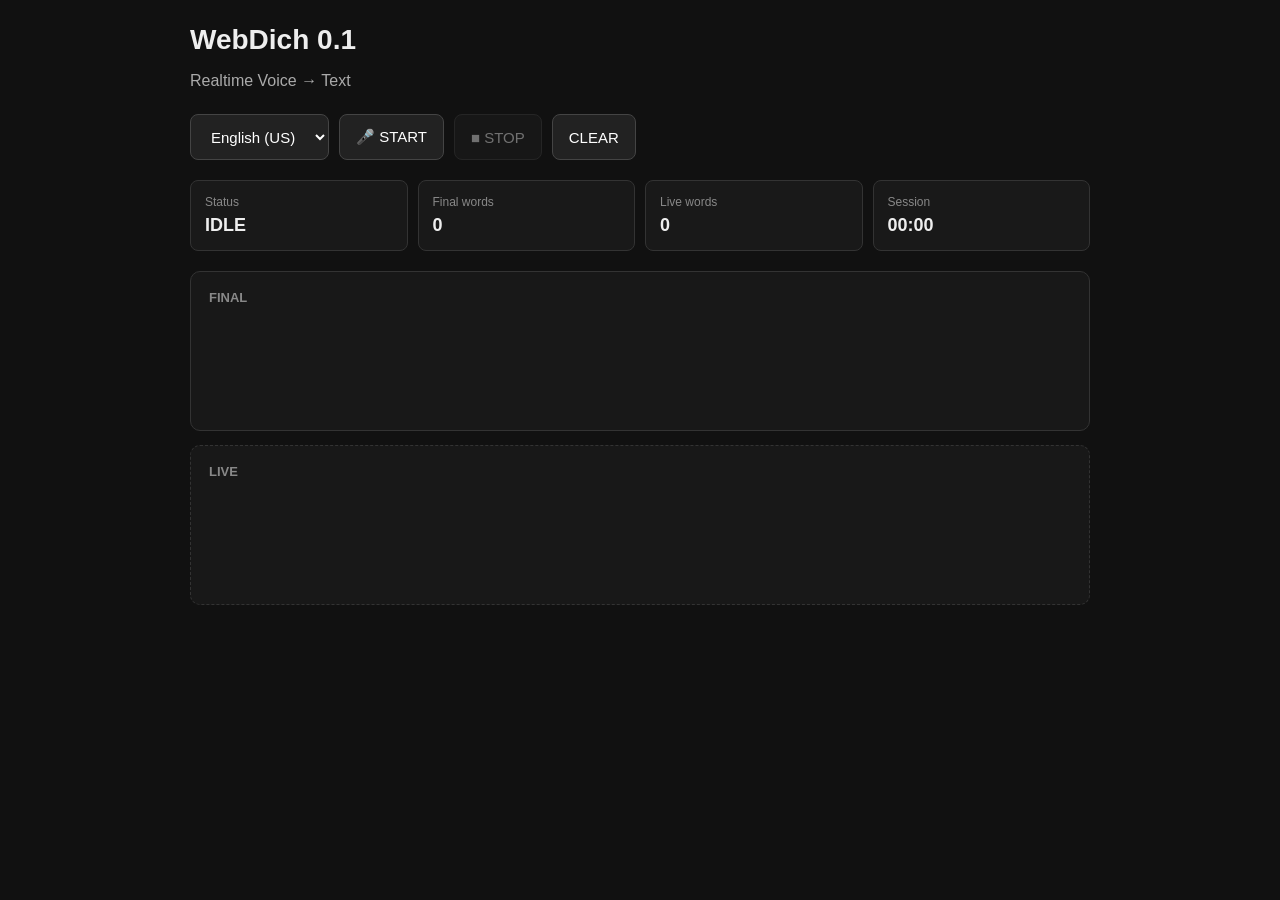
==== index.html @ 93e2efd9 "Add files via upload" ====
<!DOCTYPE html>
<html lang="en">
<head>
    <meta charset="UTF-8">
    <meta
        name="viewport"
        content="width=device-width, initial-scale=1.0"
    >

    <meta
        name="theme-color"
        content="#111111"
    >

    <title>WebDich 0.1</title>

    <link rel="stylesheet" href="style.css">
    <link rel="manifest" href="manifest.json">
</head>

<body>

<main class="app">

    <header>
        <h1>WebDich 0.1</h1>
        <p>Realtime Voice → Text</p>
    </header>

    <section class="controls">

        <select id="language">
            <option value="en-US">English (US)</option>
            <option value="en-GB">English (UK)</option>
            <option value="vi-VN">Vietnamese</option>
        </select>

        <button id="startBtn">
            🎤 START
        </button>

        <button id="stopBtn" disabled>
            ■ STOP
        </button>

        <button id="clearBtn">
            CLEAR
        </button>

    </section>

    <section class="status">
        <div>
            <span>Status</span>
            <strong id="status">IDLE</strong>
        </div>

        <div>
            <span>Final words</span>
            <strong id="finalWords">0</strong>
        </div>

        <div>
            <span>Live words</span>
            <strong id="liveWords">0</strong>
        </div>

        <div>
            <span>Session</span>
            <strong id="sessionTime">00:00</strong>
        </div>
    </section>

    <section class="transcript">

        <div class="panel">
            <h2>FINAL</h2>
            <div id="finalText"></div>
        </div>

        <div class="panel live">
            <h2>LIVE</h2>
            <div id="liveText"></div>
        </div>

    </section>

    <section class="info">
        <p id="supportMessage"></p>
    </section>

</main>

<script src="app.js"></script>

</body>
</html>
---- style.css ----
* {
    box-sizing: border-box;
}

body {
    margin: 0;
    background: #111;
    color: #eee;
    font-family:
        Arial,
        sans-serif;
}

.app {
    width: min(900px, 94%);
    margin: auto;
    padding: 24px 0 50px;
}

header {
    margin-bottom: 24px;
}

header h1 {
    margin: 0;
    font-size: 28px;
}

header p {
    color: #aaa;
}

.controls {
    display: flex;
    flex-wrap: wrap;
    gap: 10px;
    margin-bottom: 20px;
}

button,
select {
    min-height: 46px;
    padding: 0 16px;
    border: 1px solid #444;
    border-radius: 8px;
    background: #222;
    color: #fff;
    font-size: 15px;
}

button {
    cursor: pointer;
}

button:disabled {
    opacity: 0.4;
    cursor: not-allowed;
}

.status {
    display: grid;
    grid-template-columns:
        repeat(4, 1fr);

    gap: 10px;

    margin-bottom: 20px;
}

.status div {
    padding: 14px;
    border: 1px solid #333;
    border-radius: 8px;
    background: #191919;
}

.status span {
    display: block;
    color: #888;
    font-size: 12px;
    margin-bottom: 6px;
}

.status strong {
    font-size: 18px;
}

.panel {
    min-height: 160px;

    padding: 18px;

    margin-bottom: 14px;

    border: 1px solid #333;
    border-radius: 10px;

    background: #181818;
}

.panel h2 {
    margin-top: 0;
    font-size: 13px;
    color: #888;
}

.panel div {
    font-size: 20px;
    line-height: 1.6;
}

.live {
    border-style: dashed;
}

.info {
    color: #888;
    font-size: 13px;
}


@media (max-width: 650px) {

    .status {
        grid-template-columns:
            repeat(2, 1fr);
    }

    .controls {
        flex-direction: column;
    }

    button,
    select {
        width: 100%;
    }

}
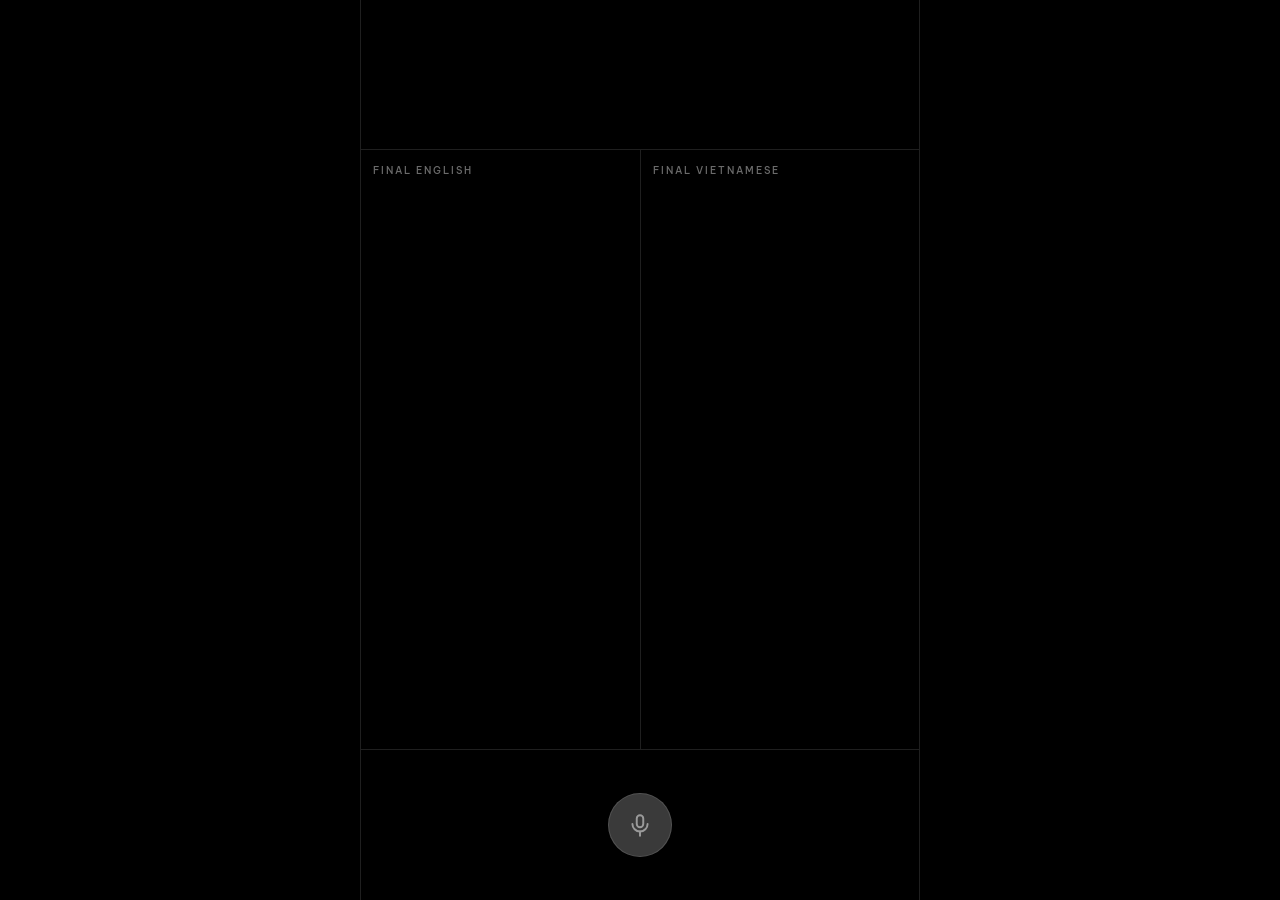
==== commit 202231a1: "Add files via upload" ====
--- a/index.html
+++ b/index.html
@@ -1,97 +1,46 @@
 <!DOCTYPE html>
-<html lang="en">
+<html lang="vi">
 <head>
-    <meta charset="UTF-8">
-    <meta
-        name="viewport"
-        content="width=device-width, initial-scale=1.0"
-    >
+  <meta charset="utf-8">
+  <meta name="viewport" content="width=device-width, initial-scale=1, viewport-fit=cover">
+  <meta name="theme-color" content="#000000">
+  <title>WebDich v0.1 — Voice → Text</title>
+  <link rel="manifest" href="manifest.json">
+  <link rel="icon" href="icon.svg" type="image/svg+xml">
+  <link rel="preconnect" href="https://fonts.googleapis.com">
+  <link rel="preconnect" href="https://fonts.gstatic.com" crossorigin>
+  <link href="https://fonts.googleapis.com/css2?family=Be+Vietnam+Pro:wght@300;400;500&display=swap" rel="stylesheet">
+  <link rel="stylesheet" href="style.css">
+</head>
+<body>
+  <div class="app">
 
-    <meta
-        name="theme-color"
-        content="#111111"
-    >
+    <!-- 1/6 — LIVE VOICE (spec §2.1): only realtime partial text -->
+    <div id="live" class="live" aria-live="polite"></div>
 
-    <title>WebDich 0.1</title>
+    <!-- 4/6 — FINAL: EN left, VI right (spec §3) -->
+    <div class="final">
+      <div id="final-en" class="col">
+        <div class="col-label">Final English</div>
+      </div>
+      <div id="final-vi" class="col">
+        <div class="col-label">Final Vietnamese</div>
+      </div>
+    </div>
 
-    <link rel="stylesheet" href="style.css">
-    <link rel="manifest" href="manifest.json">
-</head>
+    <!-- 1/6 — MIC (spec §13) -->
+    <div class="mic-row">
+      <button id="mic" aria-label="Toggle microphone" aria-pressed="false">
+        <svg viewBox="0 0 24 24" fill="none" stroke-width="1.8" stroke-linecap="round" stroke-linejoin="round" aria-hidden="true">
+          <rect class="mic-stroke" x="9" y="3" width="6" height="11" rx="3"/>
+          <path class="mic-stroke" d="M5 11a7 7 0 0 0 14 0"/>
+          <line class="mic-stroke" x1="12" y1="18" x2="12" y2="22"/>
+        </svg>
+      </button>
+    </div>
 
-<body>
+  </div>
 
-<main class="app">
-
-    <header>
-        <h1>WebDich 0.1</h1>
-        <p>Realtime Voice → Text</p>
-    </header>
-
-    <section class="controls">
-
-        <select id="language">
-            <option value="en-US">English (US)</option>
-            <option value="en-GB">English (UK)</option>
-            <option value="vi-VN">Vietnamese</option>
-        </select>
-
-        <button id="startBtn">
-            🎤 START
-        </button>
-
-        <button id="stopBtn" disabled>
-            ■ STOP
-        </button>
-
-        <button id="clearBtn">
-            CLEAR
-        </button>
-
-    </section>
-
-    <section class="status">
-        <div>
-            <span>Status</span>
-            <strong id="status">IDLE</strong>
-        </div>
-
-        <div>
-            <span>Final words</span>
-            <strong id="finalWords">0</strong>
-        </div>
-
-        <div>
-            <span>Live words</span>
-            <strong id="liveWords">0</strong>
-        </div>
-
-        <div>
-            <span>Session</span>
-            <strong id="sessionTime">00:00</strong>
-        </div>
-    </section>
-
-    <section class="transcript">
-
-        <div class="panel">
-            <h2>FINAL</h2>
-            <div id="finalText"></div>
-        </div>
-
-        <div class="panel live">
-            <h2>LIVE</h2>
-            <div id="liveText"></div>
-        </div>
-
-    </section>
-
-    <section class="info">
-        <p id="supportMessage"></p>
-    </section>
-
-</main>
-
-<script src="app.js"></script>
-
+  <script src="app.js"></script>
 </body>
 </html>
--- a/style.css
+++ b/style.css
@@ -1,138 +1,140 @@
-* {
-    box-sizing: border-box;
+/* WebDich v0.1 — ultra-minimal, black, thin borders, mobile-first (spec §15, §16) */
+:root {
+  --bg: #000000;
+  --line: rgba(255, 255, 255, 0.12);
+  --text: #f2f2f2;
+  --muted: rgba(255, 255, 255, 0.42);
+  --live: rgba(255, 255, 255, 0.6);
+  --mic-off: #3a3a3a;
+  --mic-on: #ffffff;
 }
 
+* { box-sizing: border-box; margin: 0; padding: 0; }
+
+html, body { height: 100%; }
+
 body {
-    margin: 0;
-    background: #111;
-    color: #eee;
-    font-family:
-        Arial,
-        sans-serif;
+  background: var(--bg);
+  color: var(--text);
+  font-family: 'Be Vietnam Pro', system-ui, -apple-system, 'Segoe UI', sans-serif;
+  overflow: hidden;
+  -webkit-font-smoothing: antialiased;
 }
 
 .app {
-    width: min(900px, 94%);
-    margin: auto;
-    padding: 24px 0 50px;
+  height: 100dvh;
+  height: 100vh; /* fallback */
+  display: flex;
+  flex-direction: column;
+  max-width: 560px;
+  margin: 0 auto;
+  border-left: 1px solid var(--line);
+  border-right: 1px solid var(--line);
 }
 
-header {
-    margin-bottom: 24px;
+/* ---- LIVE VOICE — 1/6 (spec §2.1) ---- */
+.live {
+  flex: 0 0 16.6667%;
+  min-height: 0;
+  display: flex;
+  align-items: center;
+  justify-content: center;
+  padding: 12px 20px;
+  border-bottom: 1px solid var(--line);
+  font-size: clamp(16px, 4.5vw, 22px);
+  font-weight: 300;
+  color: var(--live);
+  text-align: center;
+  overflow: hidden;
+  line-height: 1.4;
+  word-break: break-word;
+}
+.live.status {
+  color: rgba(255, 130, 130, 0.85);
+  font-size: 13px;
+  letter-spacing: 0.02em;
 }
 
-header h1 {
-    margin: 0;
-    font-size: 28px;
+/* ---- FINAL — 4/6, two columns (spec §3) ---- */
+.final {
+  flex: 1 1 auto; /* fills remaining ~66.67% */
+  min-height: 0;
+  display: flex;
+  border-bottom: 1px solid var(--line);
+}
+.col {
+  flex: 1 1 50%;
+  min-width: 0;
+  padding: 14px 12px;
+  overflow-y: auto;
+  -webkit-overflow-scrolling: touch;
+}
+.col + .col { border-left: 1px solid var(--line); }
+.col-label {
+  font-size: 10px;
+  letter-spacing: 0.2em;
+  text-transform: uppercase;
+  color: var(--muted);
+  margin-bottom: 12px;
+  font-weight: 500;
+}
+.col p {
+  font-size: 15px;
+  line-height: 1.6;
+  font-weight: 400;
+  margin-bottom: 12px;
+  color: var(--text);
+  word-break: break-word;
 }
 
-header p {
-    color: #aaa;
+/* ---- MIC — 1/6 (spec §13, §14) ---- */
+.mic-row {
+  flex: 0 0 16.6667%;
+  min-height: 0;
+  display: flex;
+  align-items: center;
+  justify-content: center;
+}
+#mic {
+  width: 64px;
+  height: 64px;
+  border-radius: 50%;
+  border: 1px solid var(--line);
+  background: var(--mic-off); /* OFF = gray */
+  cursor: pointer;
+  padding: 0;
+  position: relative;
+  transition: background 0.2s ease, transform 0.1s ease;
+  -webkit-tap-highlight-color: transparent;
+}
+#mic.on { background: var(--mic-on); } /* ON = white */
+#mic:active { transform: scale(0.94); }
+#mic svg {
+  width: 26px;
+  height: 26px;
+  display: block;
+  margin: 0 auto;
+}
+#mic .mic-stroke { stroke: #9a9a9a; transition: stroke 0.2s ease; }
+#mic.on .mic-stroke { stroke: #000000; }
+
+/* subtle pulse ring while listening — simple, no complex animation */
+#mic.on::before {
+  content: '';
+  position: absolute;
+  inset: -6px;
+  border-radius: 50%;
+  border: 1px solid rgba(255, 255, 255, 0.3);
+  animation: wd-pulse 2.2s ease-out infinite;
+  pointer-events: none;
+}
+@keyframes wd-pulse {
+  0%   { transform: scale(0.92); opacity: 0.9; }
+  100% { transform: scale(1.3);  opacity: 0; }
 }
 
-.controls {
-    display: flex;
-    flex-wrap: wrap;
-    gap: 10px;
-    margin-bottom: 20px;
+@media (max-width: 380px) {
+  #mic { width: 56px; height: 56px; }
+  #mic svg { width: 22px; height: 22px; }
+  .col p { font-size: 14px; }
 }
-
-button,
-select {
-    min-height: 46px;
-    padding: 0 16px;
-    border: 1px solid #444;
-    border-radius: 8px;
-    background: #222;
-    color: #fff;
-    font-size: 15px;
-}
-
-button {
-    cursor: pointer;
-}
-
-button:disabled {
-    opacity: 0.4;
-    cursor: not-allowed;
-}
-
-.status {
-    display: grid;
-    grid-template-columns:
-        repeat(4, 1fr);
-
-    gap: 10px;
-
-    margin-bottom: 20px;
-}
-
-.status div {
-    padding: 14px;
-    border: 1px solid #333;
-    border-radius: 8px;
-    background: #191919;
-}
-
-.status span {
-    display: block;
-    color: #888;
-    font-size: 12px;
-    margin-bottom: 6px;
-}
-
-.status strong {
-    font-size: 18px;
-}
-
-.panel {
-    min-height: 160px;
-
-    padding: 18px;
-
-    margin-bottom: 14px;
-
-    border: 1px solid #333;
-    border-radius: 10px;
-
-    background: #181818;
-}
-
-.panel h2 {
-    margin-top: 0;
-    font-size: 13px;
-    color: #888;
-}
-
-.panel div {
-    font-size: 20px;
-    line-height: 1.6;
-}
-
-.live {
-    border-style: dashed;
-}
-
-.info {
-    color: #888;
-    font-size: 13px;
-}
-
-
-@media (max-width: 650px) {
-
-    .status {
-        grid-template-columns:
-            repeat(2, 1fr);
-    }
-
-    .controls {
-        flex-direction: column;
-    }
-
-    button,
-    select {
-        width: 100%;
-    }
-
-}
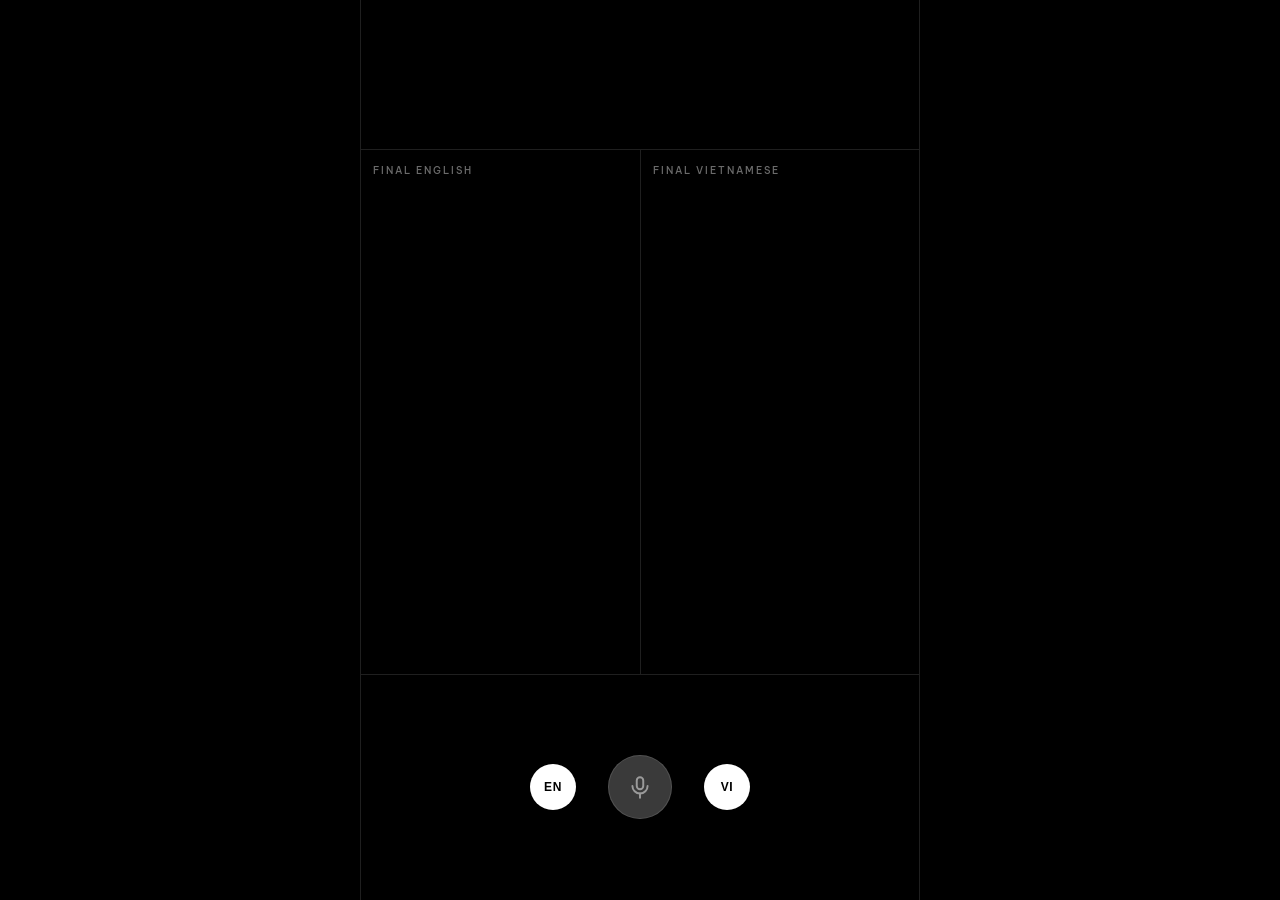
==== commit 761cea08: "Add files via upload" ====
--- a/index.html
+++ b/index.html
@@ -4,21 +4,22 @@
   <meta charset="utf-8">
   <meta name="viewport" content="width=device-width, initial-scale=1, viewport-fit=cover">
   <meta name="theme-color" content="#000000">
-  <title>WebDich v0.1 — Voice → Text</title>
+  <meta http-equiv="Cache-Control" content="no-cache, no-store, must-revalidate">
+  <meta http-equiv="Pragma" content="no-cache">
+  <meta http-equiv="Expires" content="0">
+  <title>WebDich v0.4 — Voice → Text (channel toggles)</title>
   <link rel="manifest" href="manifest.json">
   <link rel="icon" href="icon.svg" type="image/svg+xml">
   <link rel="preconnect" href="https://fonts.googleapis.com">
   <link rel="preconnect" href="https://fonts.gstatic.com" crossorigin>
-  <link href="https://fonts.googleapis.com/css2?family=Be+Vietnam+Pro:wght@300;400;500&display=swap" rel="stylesheet">
+  <link href="https://fonts.googleapis.com/css2?family=Be+Vietnam+Pro:wght@300;400;500;600&display=swap" rel="stylesheet">
   <link rel="stylesheet" href="style.css">
 </head>
 <body>
   <div class="app">
-
-    <!-- 1/6 — LIVE VOICE (spec §2.1): only realtime partial text -->
+    <!-- 1/6 — LIVE VOICE -->
     <div id="live" class="live" aria-live="polite"></div>
-
-    <!-- 4/6 — FINAL: EN left, VI right (spec §3) -->
+    <!-- 3.5/6 — FINAL: EN left, VI right (channel-toggleable) -->
     <div class="final">
       <div id="final-en" class="col">
         <div class="col-label">Final English</div>
@@ -27,9 +28,9 @@
         <div class="col-label">Final Vietnamese</div>
       </div>
     </div>
-
-    <!-- 1/6 — MIC (spec §13) -->
+    <!-- 1.5/6 — CHANNEL TOGGLES + MIC -->
     <div class="mic-row">
+      <button id="ch-en" class="channel-btn on" aria-label="Toggle English channel" aria-pressed="true">EN</button>
       <button id="mic" aria-label="Toggle microphone" aria-pressed="false">
         <svg viewBox="0 0 24 24" fill="none" stroke-width="1.8" stroke-linecap="round" stroke-linejoin="round" aria-hidden="true">
           <rect class="mic-stroke" x="9" y="3" width="6" height="11" rx="3"/>
@@ -37,10 +38,10 @@
           <line class="mic-stroke" x1="12" y1="18" x2="12" y2="22"/>
         </svg>
       </button>
+      <button id="ch-vi" class="channel-btn on" aria-label="Toggle Vietnamese channel" aria-pressed="true">VI</button>
     </div>
-
+    <div id="version-badge" class="version-badge"></div>
   </div>
-
-  <script src="app.js"></script>
+  <script src="app.js?v=0.4"></script>
 </body>
 </html>
--- a/style.css
+++ b/style.css
@@ -1,4 +1,6 @@
-/* WebDich v0.1 — ultra-minimal, black, thin borders, mobile-first (spec §15, §16) */
+/* WebDich v0.4 — ultra-minimal, black, thin borders, mobile-first
+ * Layout: LIVE 1/6 | FINAL 3.5/6 | CONTROLS 1.5/6 (channel toggles + mic)
+ */
 :root {
   --bg: #000000;
   --line: rgba(255, 255, 255, 0.12);
@@ -8,11 +10,8 @@
   --mic-off: #3a3a3a;
   --mic-on: #ffffff;
 }
-
 * { box-sizing: border-box; margin: 0; padding: 0; }
-
 html, body { height: 100%; }
-
 body {
   background: var(--bg);
   color: var(--text);
@@ -20,8 +19,8 @@
   overflow: hidden;
   -webkit-font-smoothing: antialiased;
 }
-
 .app {
+  position: relative;
   height: 100dvh;
   height: 100vh; /* fallback */
   display: flex;
@@ -31,8 +30,19 @@
   border-left: 1px solid var(--line);
   border-right: 1px solid var(--line);
 }
-
-/* ---- LIVE VOICE — 1/6 (spec §2.1) ---- */
+/* persistent tiny version badge */
+.version-badge {
+  position: absolute;
+  bottom: 6px;
+  right: 10px;
+  font-size: 9px;
+  letter-spacing: 0.12em;
+  color: rgba(255, 255, 255, 0.28);
+  pointer-events: none;
+  z-index: 5;
+  font-weight: 500;
+}
+/* ---- LIVE VOICE — 1/6 ---- */
 .live {
   flex: 0 0 16.6667%;
   min-height: 0;
@@ -54,10 +64,9 @@
   font-size: 13px;
   letter-spacing: 0.02em;
 }
-
-/* ---- FINAL — 4/6, two columns (spec §3) ---- */
+/* ---- FINAL — 3.5/6, two columns (auto-scroll when long) ---- */
 .final {
-  flex: 1 1 auto; /* fills remaining ~66.67% */
+  flex: 0 0 58.3333%;
   min-height: 0;
   display: flex;
   border-bottom: 1px solid var(--line);
@@ -70,6 +79,8 @@
   -webkit-overflow-scrolling: touch;
 }
 .col + .col { border-left: 1px solid var(--line); }
+.col.hidden { display: none; }
+.col:only-child { flex: 1 1 100%; border-left: none; }
 .col-label {
   font-size: 10px;
   letter-spacing: 0.2em;
@@ -86,15 +97,32 @@
   color: var(--text);
   word-break: break-word;
 }
-
-/* ---- MIC — 1/6 (spec §13, §14) ---- */
+/* ---- CONTROLS — 1.5/6: EN toggle | MIC | VI toggle ---- */
 .mic-row {
-  flex: 0 0 16.6667%;
+  flex: 0 0 25%;
   min-height: 0;
   display: flex;
   align-items: center;
   justify-content: center;
+  gap: 32px;
 }
+.channel-btn {
+  width: 46px;
+  height: 46px;
+  border-radius: 50%;
+  border: 1px solid var(--line);
+  background: var(--mic-off); /* OFF = gray */
+  color: #9a9a9a;
+  font-size: 12px;
+  font-weight: 600;
+  letter-spacing: 0.05em;
+  cursor: pointer;
+  padding: 0;
+  transition: background 0.2s ease, color 0.2s ease, transform 0.1s ease;
+  -webkit-tap-highlight-color: transparent;
+}
+.channel-btn.on { background: #ffffff; color: #000000; } /* ON = white */
+.channel-btn:active { transform: scale(0.92); }
 #mic {
   width: 64px;
   height: 64px;
@@ -117,8 +145,6 @@
 }
 #mic .mic-stroke { stroke: #9a9a9a; transition: stroke 0.2s ease; }
 #mic.on .mic-stroke { stroke: #000000; }
-
-/* subtle pulse ring while listening — simple, no complex animation */
 #mic.on::before {
   content: '';
   position: absolute;
@@ -132,8 +158,9 @@
   0%   { transform: scale(0.92); opacity: 0.9; }
   100% { transform: scale(1.3);  opacity: 0; }
 }
-
 @media (max-width: 380px) {
+  .mic-row { gap: 22px; }
+  .channel-btn { width: 40px; height: 40px; font-size: 11px; }
   #mic { width: 56px; height: 56px; }
   #mic svg { width: 22px; height: 22px; }
   .col p { font-size: 14px; }
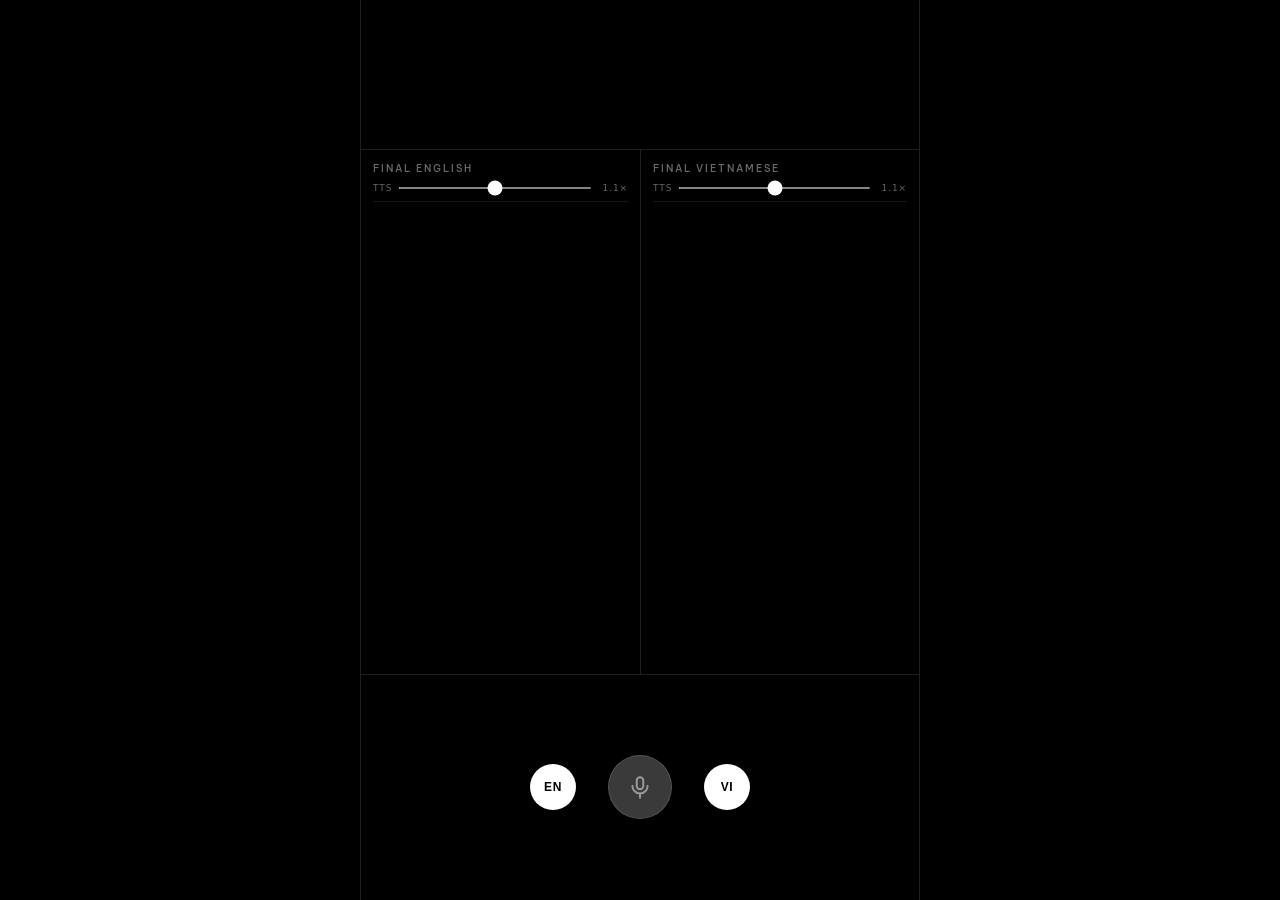
==== commit 8ab872c5: "Add files via upload" ====
--- a/index.html
+++ b/index.html
@@ -7,7 +7,7 @@
   <meta http-equiv="Cache-Control" content="no-cache, no-store, must-revalidate">
   <meta http-equiv="Pragma" content="no-cache">
   <meta http-equiv="Expires" content="0">
-  <title>WebDich v0.4 — Voice → Text (channel toggles)</title>
+  <title>WebDich v0.7 — Voice → Text + Translate + TTS (rate + echo filter)</title>
   <link rel="manifest" href="manifest.json">
   <link rel="icon" href="icon.svg" type="image/svg+xml">
   <link rel="preconnect" href="https://fonts.googleapis.com">
@@ -19,13 +19,29 @@
   <div class="app">
     <!-- 1/6 — LIVE VOICE -->
     <div id="live" class="live" aria-live="polite"></div>
-    <!-- 3.5/6 — FINAL: EN left, VI right (channel-toggleable) -->
+    <!-- 3.5/6 — FINAL: EN left, VI right (each with TTS rate slider in header) -->
     <div class="final">
       <div id="final-en" class="col">
-        <div class="col-label">Final English</div>
+        <div class="col-header">
+          <div class="col-label">Final English</div>
+          <div class="rate-ctrl">
+            <span>TTS</span>
+            <input type="range" id="rate-en" min="1" max="1.2" step="0.05" value="1.1" aria-label="TTS speed English">
+            <span id="rate-en-val">1.1×</span>
+          </div>
+        </div>
+        <div class="col-body" id="body-en"></div>
       </div>
       <div id="final-vi" class="col">
-        <div class="col-label">Final Vietnamese</div>
+        <div class="col-header">
+          <div class="col-label">Final Vietnamese</div>
+          <div class="rate-ctrl">
+            <span>TTS</span>
+            <input type="range" id="rate-vi" min="1" max="1.2" step="0.05" value="1.1" aria-label="TTS speed Vietnamese">
+            <span id="rate-vi-val">1.1×</span>
+          </div>
+        </div>
+        <div class="col-body" id="body-vi"></div>
       </div>
     </div>
     <!-- 1.5/6 — CHANNEL TOGGLES + MIC -->
@@ -42,6 +58,6 @@
     </div>
     <div id="version-badge" class="version-badge"></div>
   </div>
-  <script src="app.js?v=0.4"></script>
+  <script src="app.js?v=0.7"></script>
 </body>
 </html>
--- a/style.css
+++ b/style.css
@@ -1,5 +1,6 @@
-/* WebDich v0.4 — ultra-minimal, black, thin borders, mobile-first
- * Layout: LIVE 1/6 | FINAL 3.5/6 | CONTROLS 1.5/6 (channel toggles + mic)
+/* WebDich v0.7 — ultra-minimal, black, thin borders, mobile-first
+ * Layout: LIVE 1/6 | FINAL 3.5/6 | CONTROLS 1.5/6
+ * Each column: fixed header (label + TTS rate slider) + scrollable body
  */
 :root {
   --bg: #000000;
@@ -22,7 +23,7 @@
 .app {
   position: relative;
   height: 100dvh;
-  height: 100vh; /* fallback */
+  height: 100vh;
   display: flex;
   flex-direction: column;
   max-width: 560px;
@@ -30,7 +31,6 @@
   border-left: 1px solid var(--line);
   border-right: 1px solid var(--line);
 }
-/* persistent tiny version badge */
 .version-badge {
   position: absolute;
   bottom: 6px;
@@ -64,7 +64,7 @@
   font-size: 13px;
   letter-spacing: 0.02em;
 }
-/* ---- FINAL — 3.5/6, two columns (auto-scroll when long) ---- */
+/* ---- FINAL — 3.5/6, two columns ---- */
 .final {
   flex: 0 0 58.3333%;
   min-height: 0;
@@ -74,29 +74,59 @@
 .col {
   flex: 1 1 50%;
   min-width: 0;
-  padding: 14px 12px;
-  overflow-y: auto;
-  -webkit-overflow-scrolling: touch;
+  padding: 12px;
+  display: flex;
+  flex-direction: column;
 }
 .col + .col { border-left: 1px solid var(--line); }
 .col.hidden { display: none; }
-.col:only-child { flex: 1 1 100%; border-left: none; }
+.col-header {
+  flex: 0 0 auto;
+  padding-bottom: 8px;
+  margin-bottom: 8px;
+  border-bottom: 1px solid rgba(255, 255, 255, 0.08);
+}
 .col-label {
   font-size: 10px;
   letter-spacing: 0.2em;
   text-transform: uppercase;
   color: var(--muted);
-  margin-bottom: 12px;
+  margin-bottom: 8px;
   font-weight: 500;
 }
+.col-body {
+  flex: 1 1 auto;
+  min-height: 0;
+  overflow-y: auto;
+  -webkit-overflow-scrolling: touch;
+}
+/* TTS rate slider — minimal dark */
+.rate-ctrl {
+  display: flex;
+  align-items: center;
+  gap: 6px;
+  font-size: 9px;
+  letter-spacing: 0.1em;
+  color: rgba(255, 255, 255, 0.4);
+}
+.rate-ctrl input[type="range"] {
+  flex: 1 1 auto;
+  accent-color: #ffffff;
+  height: 2px;
+  cursor: pointer;
+  margin: 0;
+}
+.rate-ctrl span:last-child { min-width: 30px; text-align: right; }
+/* Phase 2: each row cell = final (source, gray) + trans (target, white, below) */
+.row-cell { margin-bottom: 14px; }
 .col p {
   font-size: 15px;
   line-height: 1.6;
   font-weight: 400;
-  margin-bottom: 12px;
-  color: var(--text);
   word-break: break-word;
 }
+.final-text { color: rgba(255, 255, 255, 0.5); margin-bottom: 4px; } /* source = gray */
+.trans-text { color: #ffffff; margin-bottom: 0; }                   /* translation = white */
 /* ---- CONTROLS — 1.5/6: EN toggle | MIC | VI toggle ---- */
 .mic-row {
   flex: 0 0 25%;
@@ -111,7 +141,7 @@
   height: 46px;
   border-radius: 50%;
   border: 1px solid var(--line);
-  background: var(--mic-off); /* OFF = gray */
+  background: var(--mic-off);
   color: #9a9a9a;
   font-size: 12px;
   font-weight: 600;
@@ -121,28 +151,23 @@
   transition: background 0.2s ease, color 0.2s ease, transform 0.1s ease;
   -webkit-tap-highlight-color: transparent;
 }
-.channel-btn.on { background: #ffffff; color: #000000; } /* ON = white */
+.channel-btn.on { background: #ffffff; color: #000000; }
 .channel-btn:active { transform: scale(0.92); }
 #mic {
   width: 64px;
   height: 64px;
   border-radius: 50%;
   border: 1px solid var(--line);
-  background: var(--mic-off); /* OFF = gray */
+  background: var(--mic-off);
   cursor: pointer;
   padding: 0;
   position: relative;
   transition: background 0.2s ease, transform 0.1s ease;
   -webkit-tap-highlight-color: transparent;
 }
-#mic.on { background: var(--mic-on); } /* ON = white */
+#mic.on { background: var(--mic-on); }
 #mic:active { transform: scale(0.94); }
-#mic svg {
-  width: 26px;
-  height: 26px;
-  display: block;
-  margin: 0 auto;
-}
+#mic svg { width: 26px; height: 26px; display: block; margin: 0 auto; }
 #mic .mic-stroke { stroke: #9a9a9a; transition: stroke 0.2s ease; }
 #mic.on .mic-stroke { stroke: #000000; }
 #mic.on::before {
